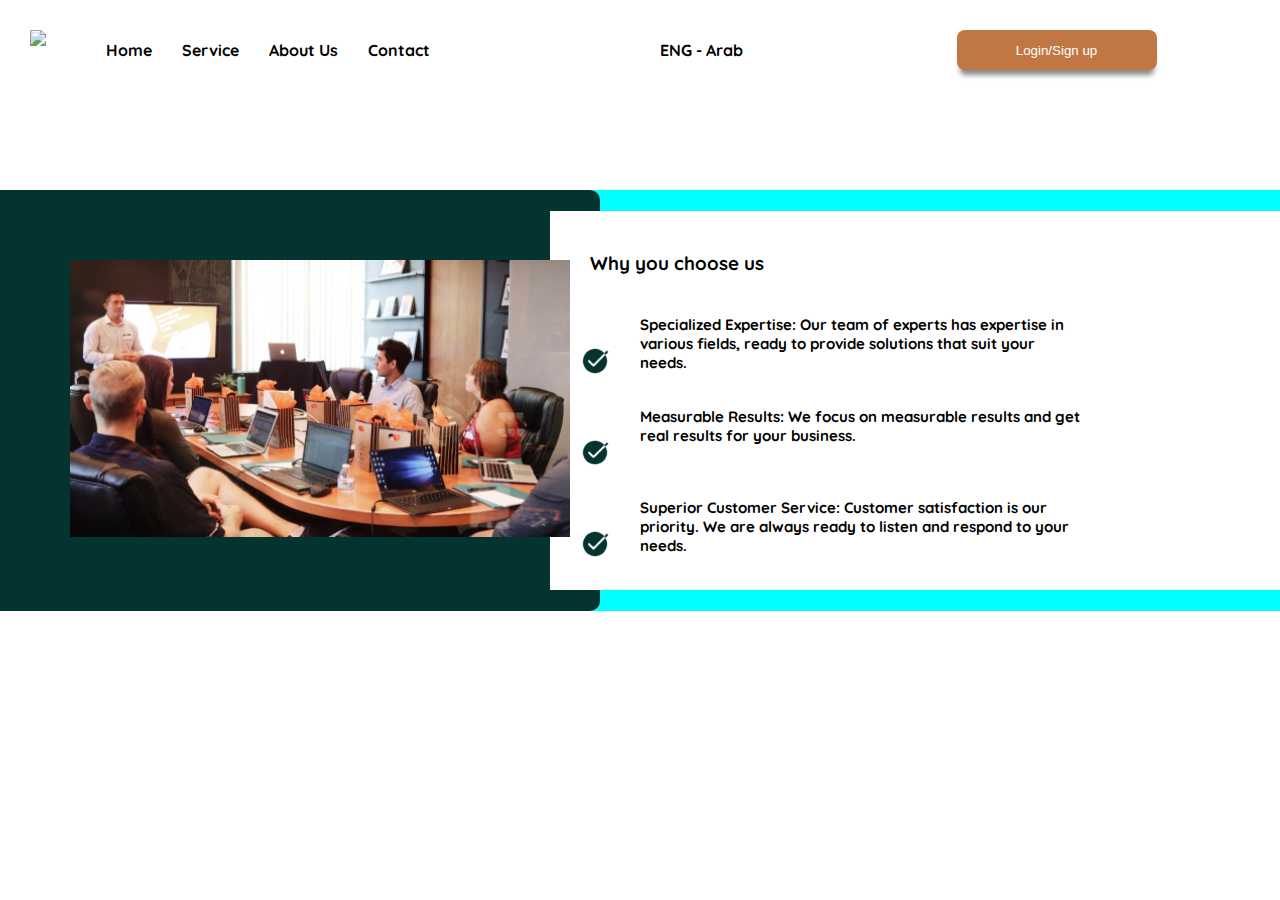
==== about.html @ 84f6b1e7 "responsive and about" ====
<!DOCTYPE html>
<html>
    <head>
        <title>Wusol</title>
        <meta charset="UTF-8">
        <meta name="viewport" content="width=device-width, initial-scale=1.0">
        <meta name="description">
        <meta name="author" content="">
        <link rel="stylesheet" href="css/about.css">
        <link rel="Website Icon" type="png" href="assets/LOGO.png">

        <!-- Font -->
        <link rel="preconnect" href="https://fonts.googleapis.com">
        <link rel="preconnect" href="https://fonts.gstatic.com" crossorigin>
        <link href="https://fonts.googleapis.com/css2?family=Quicksand:wght@300..700&display=swap" rel="stylesheet">

    </head>
    <body>
        <nav>
            <img src="assets/Logo.png">

            <ul class="nav-list">
                <li class="list"><a href="index.html">Home</a></li>
                <li class="list"><a href="service.html">Service</a></li>
                <li class="list"><a href="#">About Us</a></li>
                <li class="list"><a href="contact.html">Contact</a></li>
            </ul>

            <div class="lang"><p >ENG - Arab</p></div>

            <button>Login/Sign up</button>

            <div class="hamburger">
                <span class="bar"></span>
                <span class="bar"></span>
                <span class="bar"></span>
            </div>

        </nav>

        <div class="container">
            <div class="image">
                <img src="assets/about.png">
            </div>

            <div class="about">
                <h3>Why you choose us</h3>

                <div class="about-text">
                    <img src="assets/Checkmark.png">
                    <p>Specialized Expertise: Our team of experts has expertise in <br> various fields, ready to provide solutions that suit your <br> needs.
                    </p>
                </div>
                <div class="about-text">
                    <img src="assets/Checkmark.png">
                    <p>Measurable Results: We focus on measurable results and get <br> real results for your business.</p>
                </div>
                <div class="about-text">
                    <img src="assets/Checkmark.png">
                    <p>Superior Customer Service: Customer satisfaction is our <br> priority. We are always ready to listen and respond to your <br> needs.</p>
                </div>
            </div>
        </div>

    </body>
</html>
---- css/about.css ----
* {
    padding: 0;
    margin: 0;
}

body {
    font-family: 'Quicksand', sans-serif;
}

nav {
    display: flex;
    padding: 10px;
    padding-bottom: 20px;
}

nav img {
    margin: 20px;
    cursor: pointer;
}

.nav-list {
    font-weight: 1000;
    display: flex;
    list-style: none;
    justify-content: center;
    align-items: center;
    margin: 0 200px 0 40px;
}

.list {
    margin-right: 30px;
    transition: transform 0.3s ease-in-out;
}

.list:hover {
    transform: scale(1.1);
}

.list a {
    text-decoration: none;
    color: #000;
}

.lang {
    font-weight: 1000;
    margin: 30px 100px 0 0;
}


nav button {
    background-color: #c07744;
    color: #fff;
    border-style: none;
    border-radius: 8px;
    width: 200px;
    height: 40px;
    margin: 20px auto;
    float: right;
    cursor: pointer;
    box-shadow: 0px 8px 5px -3px rgba(0,0,0,0.46);
    -webkit-box-shadow: 0px 8px 5px -3px rgba(0,0,0,0.46);
    -moz-box-shadow: 0px 8px 5px -3px rgba(0,0,0,0.46);
    transition: transform 0.3s ease-in-out;
}

nav button:hover {
    transform: scale(1.1);
}

.hamburger {
    display: none;
    cursor: pointer;
}

.bar {
    display: block;
    width: 25px;
    height: 3px;
    margin: 5px auto;
    -webkit-transition: all 0.3s ease-in-out;
    transition: all 0.3s ease-in-out;
    background-color: black;
}

.container {
    background-color: aqua;
    padding: 0;
}

.image {
    border-radius: 0 10px 10px 0;
    background-color: #04342f;
    padding: 50px;
    width: 500px;
    margin: 80px 0 0 0;
}

.image img {
    padding: 20px;
    width: 500px;
}

.about {
    background-color: #fff;
    float: right;
    margin: -400px 0 0 0;
}

.about h3 {
    margin: 40px;
}

.about-text img {
    width: 30px;
    margin: 30px;
}

.about-text {
    margin-right: 200px;
    display: flex;
    font-size: 15px;
    font-weight: 1000;
}
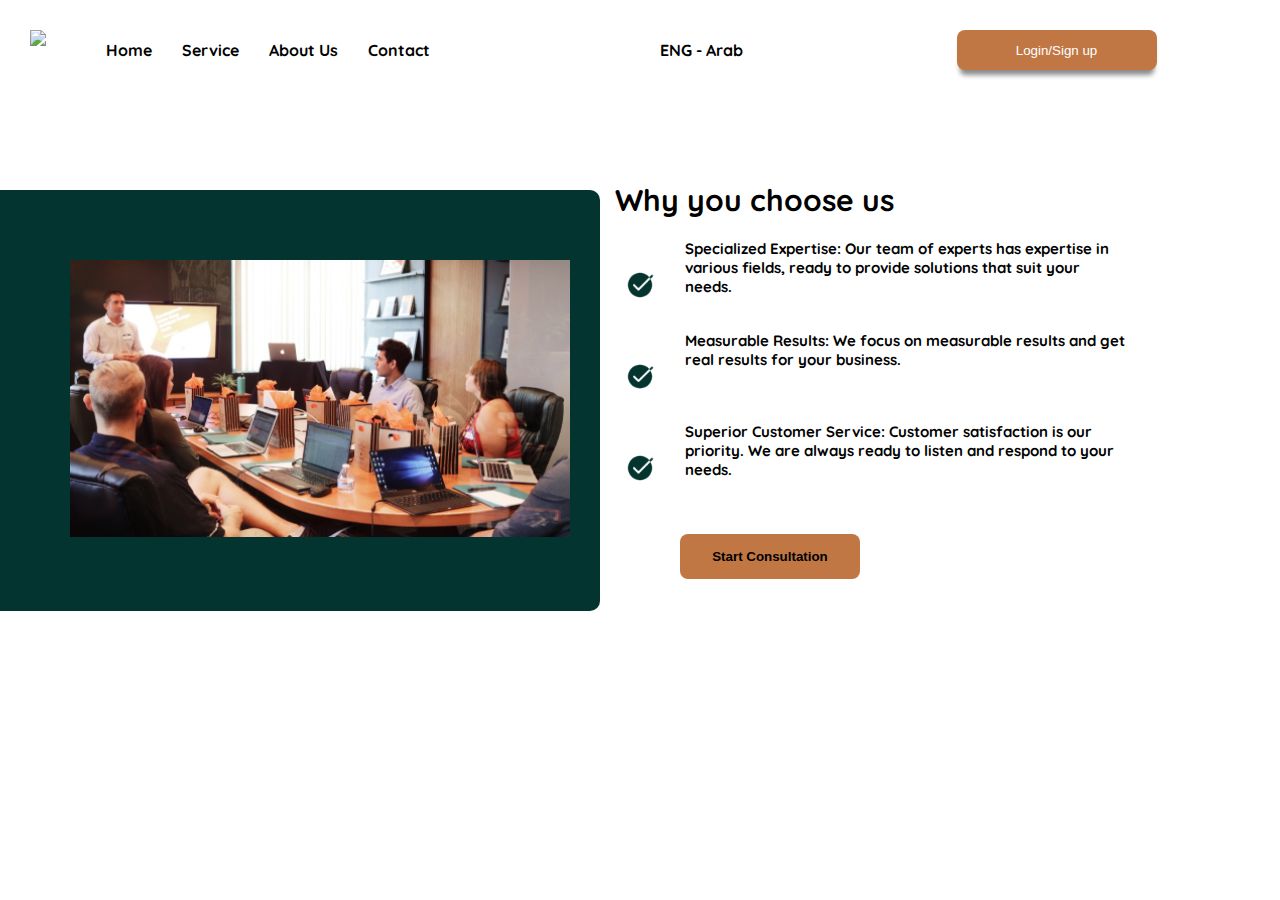
==== commit bf8311f8: "about responsive" ====
--- a/about.html
+++ b/about.html
@@ -59,7 +59,12 @@
                     <img src="assets/Checkmark.png">
                     <p>Superior Customer Service: Customer satisfaction is our <br> priority. We are always ready to listen and respond to your <br> needs.</p>
                 </div>
+                
+                <button>Start Consultation</button>
+                
             </div>
+
+            
         </div>
 
     </body>
--- a/css/about.css
+++ b/css/about.css
@@ -83,15 +83,14 @@
 }
 
 .container {
-    background-color: aqua;
     padding: 0;
 }
 
 .image {
     border-radius: 0 10px 10px 0;
     background-color: #04342f;
+    width: 500px;
     padding: 50px;
-    width: 500px;
     margin: 80px 0 0 0;
 }
 
@@ -101,13 +100,14 @@
 }
 
 .about {
-    background-color: #fff;
     float: right;
-    margin: -400px 0 0 0;
+    margin: -470px 55px 0 0;
+    padding: 20px 80px 0 0;
 }
 
 .about h3 {
-    margin: 40px;
+    margin: 20px;
+    font-size: 30px;
 }
 
 .about-text img {
@@ -116,8 +116,188 @@
 }
 
 .about-text {
-    margin-right: 200px;
+    margin-right: 20px;
     display: flex;
     font-size: 15px;
     font-weight: 1000;
+}
+
+.about button {
+    border-style: none;
+    border-radius: 8px;
+    background-color: #c07744;
+    width: 180px;
+    height: 45px;
+    font-weight: 900;
+    margin: 20px 0 0 85px;
+    cursor: pointer;
+    transition: transform 0.3s ease-in-out;
+}
+
+.about button:hover {
+    transform: scale(1.1);
+}
+
+@media screen and (min-width: 481px) and (max-width: 1024px) {
+    nav {
+        width: 100%;
+        padding: 0;
+    }
+
+    nav img {
+        width: 20%;
+    }
+
+    .nav-list {
+        margin: 0 auto;
+        font-size: 0.8em;
+    }
+
+    .lang {
+        font-weight: 1000;
+        margin: 30px auto;
+        font-size: 0.9em;
+    }
+
+    nav button {
+        font-size: 10px;
+        width: 10%;
+        float: right;
+        margin: 20px auto;
+    }
+
+    .container {
+        padding: 0;
+    }
+    
+    .image {
+        width: 50%;
+        padding: 10px;
+        margin: 80px 0 0 0;
+    }
+    
+    .image img {
+        padding: 20px;
+        width: 70%;
+    }
+    
+    .about {
+        margin: -300px 40px auto;
+        padding: 20px 0 0 0;
+    }
+    
+    .about h3 {
+        margin: 20px;
+        font-size: 1em;
+    }
+    
+    .about-text img {
+        width: 30px;
+        margin: 20px;
+    }
+    
+    .about-text {
+        margin-right: 0;
+        font-size: 0.5em;
+    }
+}
+
+@media screen and (max-width:480px) {
+
+    .hamburger {
+        display: block;
+        float: right;
+        margin-right: 20px;
+        margin-top: 25px;
+    }
+
+    .hamburger.active .bar:nth-child(2) {
+        opacity: 0;
+    }
+
+    .hamburger.active .bar:nth-child(1) {
+        transform: translateY(8px) rotate(45deg);
+    }
+    
+    .hamburger.active .bar:nth-child(3) {
+        transform: translateY(-8px) rotate(-45deg);
+    }
+
+
+    nav {
+        width: 100%;
+        padding: 0;
+    }
+
+    nav img {
+        width: 30%;
+    }
+
+    .nav-list {
+        margin: 0 auto;
+        position: fixed;
+        left: -160%;
+        top: 80px;
+        flex-direction: column;
+        background-color: #c07744;
+        width: 100%;
+        text-align: center;
+        transition: 0.3s;
+        
+    }
+
+    .nav-list.active {
+        left: 0;
+    }
+
+    .list {
+        margin: 10px 0 10px 0;
+    }
+
+    .list a {
+        color: #fff;
+    }
+
+    .lang {
+        display: none;
+    }
+
+    nav button {
+        width: 30%;
+        float: right;
+        margin: 20px auto;
+    }
+
+    .image {
+        display: none;
+    }
+
+    .about {
+        margin: 90px 50px;
+        padding: 0;
+    }
+    
+    .about h3 {
+        margin: 20px;
+        font-size: 1.4em;
+    }
+    
+    .about-text img {
+        width: 30px;
+        margin: 20px;
+    }
+    
+    .about-text {
+        margin-right: 0;
+        font-size: 0.7em;
+    }
+
+    .about button {
+        border-style: none;
+        border-radius: 8px;
+        background-color: #c07744;
+        width: 60%;
+        font-weight: 900;
+        margin: 20px 50px;
+    }
 }